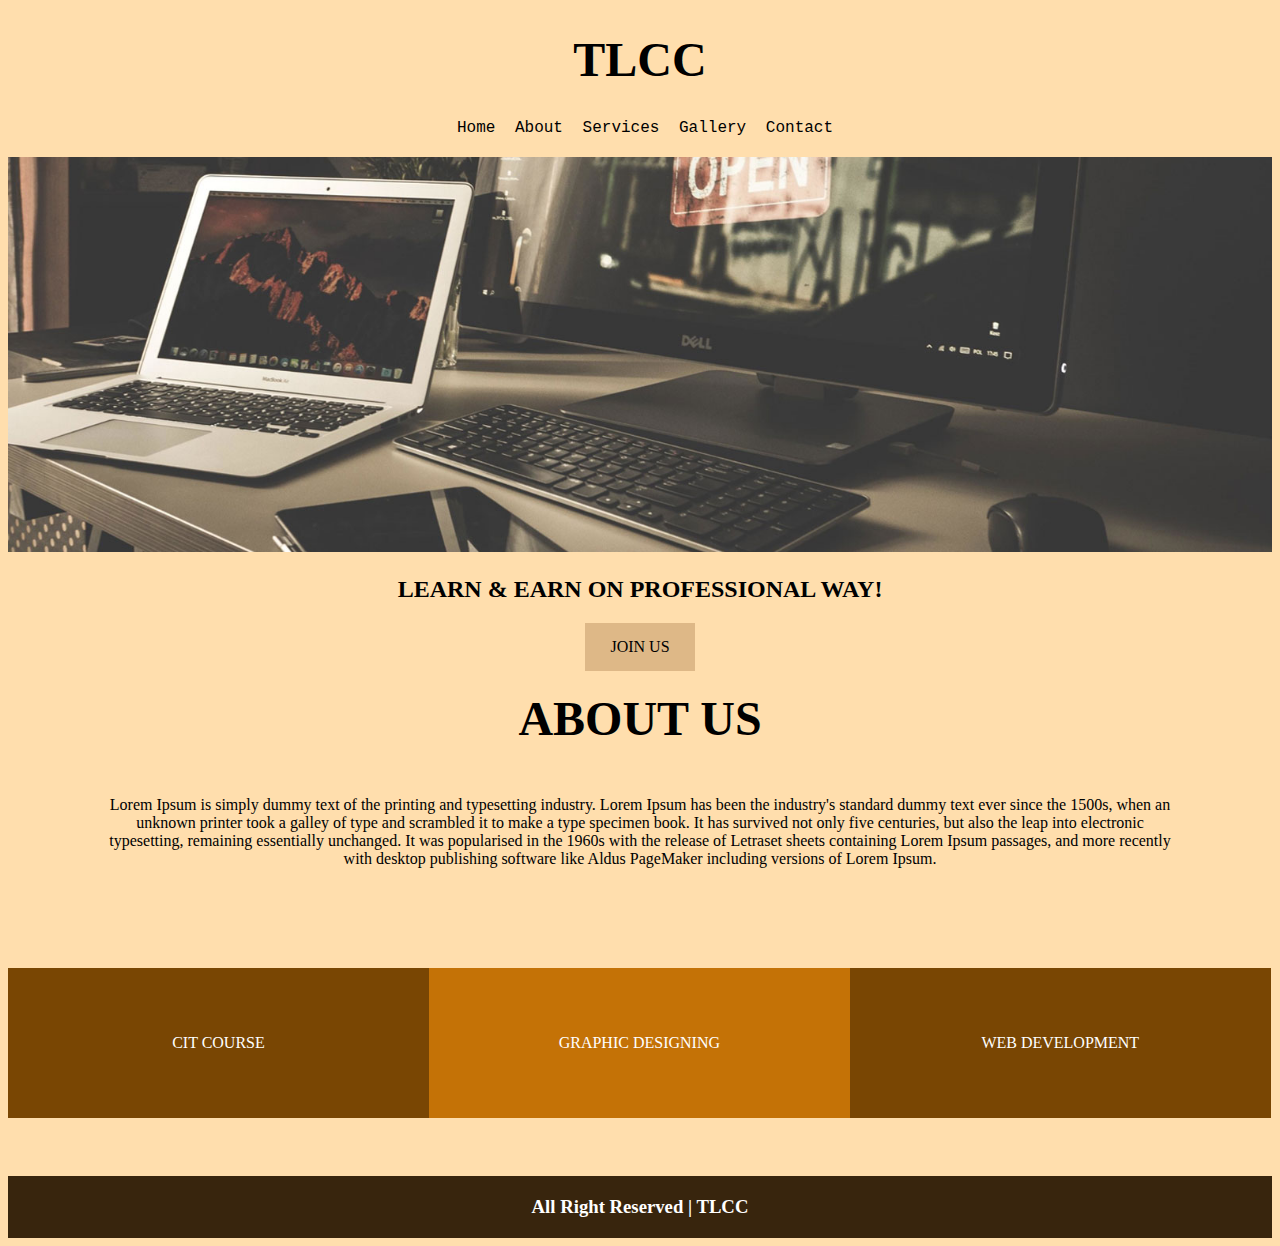
==== html/index.html @ d4593721 "tlcc" ====
<!DOCTYPE html>
<html>

<head>
    <title> TLCC </title>

    <!--CSS START-->

    <style>
        * {
            box-sizing: border-box;
        }

        /* menu Bar Start */
        .nav {
            text-align: center;
            font-family: courier;
            color: black;
            margin-bottom: 20px;
        }

        .hello {
            color: black;
            margin-left: 10px;
        }

        .hello:link {
            color: black;
            background-color: transparent;
            text-decoration: none;
        }

        .hello:hover {
            color: chocolate;
            background-color: transparent;
            text-decoration: none;
        }

        /* menu Bar End */


        /* Logo Title start */
        h1 {
            font-family: verdana;
            text-align: center;
            font-size: 300%;

        }

        abbr {
            text-decoration: none;
        }

        /* Logo Title End */

       
       
        /* Cover Text start */

        .btn:link,
        .btn:visited {

            background-color: burlywood;
            color: black;
            padding: 15px 25px;
            text-align: center;
            text-decoration: none;
            display: inline-block;


        }

        .btn:hover,
        .btn:active {
            background-color: chocolate;

        }

        .heading {

            text-align: center;
        }

        /* Cover Text End */


        /* Courses css start */

        .space {
            margin-bottom: 100px;
        }

        .left {

            background-color: rgb(121, 70, 3);
            color: white;
            padding: 50px;
            float: left;
            width: 33.3%;

        }

        .center {

            background-color: rgb(196, 114, 6);
            color: white;
            padding: 50px;
            float: left;
            width: 33.3%;
        }

        .right {

            background-color: rgb(121, 70, 3);
            color: white;
            padding: 50px;
            float: left;
            width: 33.3%;
        }


        .courses {
            text-align: center;
        }


        /* Courses css start */



        /* Footer section start */

        .footer {
            background-color: rgb(56, 37, 13);
            color: white;
            text-align: center;
            padding: 1px;
            vertical-align: middle;
        }

        /* Footer section End */
    </style>

    <!--CSS END-->
</head>

<body style="background-color:navajowhite;">

    <!-- logo and nav bar start-->
    <h1><abbr title="The Linguistic Computer Centre"> TLCC </abbr> </h1>
    <div class="nav">
        <a class="hello" href="index.html">Home</a>
        <a class="hello" href="#">About</a>
        <a class="hello" href="#">Services</a>
        <a class="hello" href="#">Gallery</a>
        <a class="hello" href="#">Contact</a>
    </div>
    <!-- logo and nav bar end-->

    <!-- Cover image Start-->

    <div class="cover" style="text-align: center;">
        <img src="cover-img.jpg" alt="computer-centre" width="100%">
        <h2 class="heading">LEARN & EARN ON PROFESSIONAL WAY!</h2>
        <a class="btn" href="#">JOIN US</a>
    </div>

    <!-- Cover image End-->


    <!-- About Us Start-->

    <h1 style="margin-top: 20px; margin-bottom: -50px;">ABOUT US</h1>
    <p style="text-align: center; margin: 100px;">Lorem Ipsum is simply dummy text of the printing and typesetting
        industry. Lorem Ipsum has been the industry's standard dummy text ever since the 1500s, when an unknown printer
        took a galley of type and scrambled it to make a type specimen book. It has survived not only five centuries,
        but also the leap into electronic typesetting, remaining essentially unchanged. It was popularised in the 1960s
        with the release of Letraset sheets containing Lorem Ipsum passages, and more recently with desktop publishing
        software like Aldus PageMaker including versions of Lorem Ipsum.</p>

    <!-- About Us End-->

    <!--Courses section start-->

    <section class="space">
        <div class="left">

            <p class="courses">CIT COURSE</p>

        </div>

        <div class="center">

            <p class="courses">GRAPHIC DESIGNING</p>

        </div>

        <div class="right">

            <p class="courses">WEB DEVELOPMENT</p>
        </div>
        <br> <br> <br> <br> <br> <br>
    </section>
    
    <!--Courses section End-->



    <!--Footer section start-->
    <div class="footer">
      
        <h3>All Right Reserved | TLCC</h3>
    </div>
    

    <!--Footer section End-->

</body>

</html>
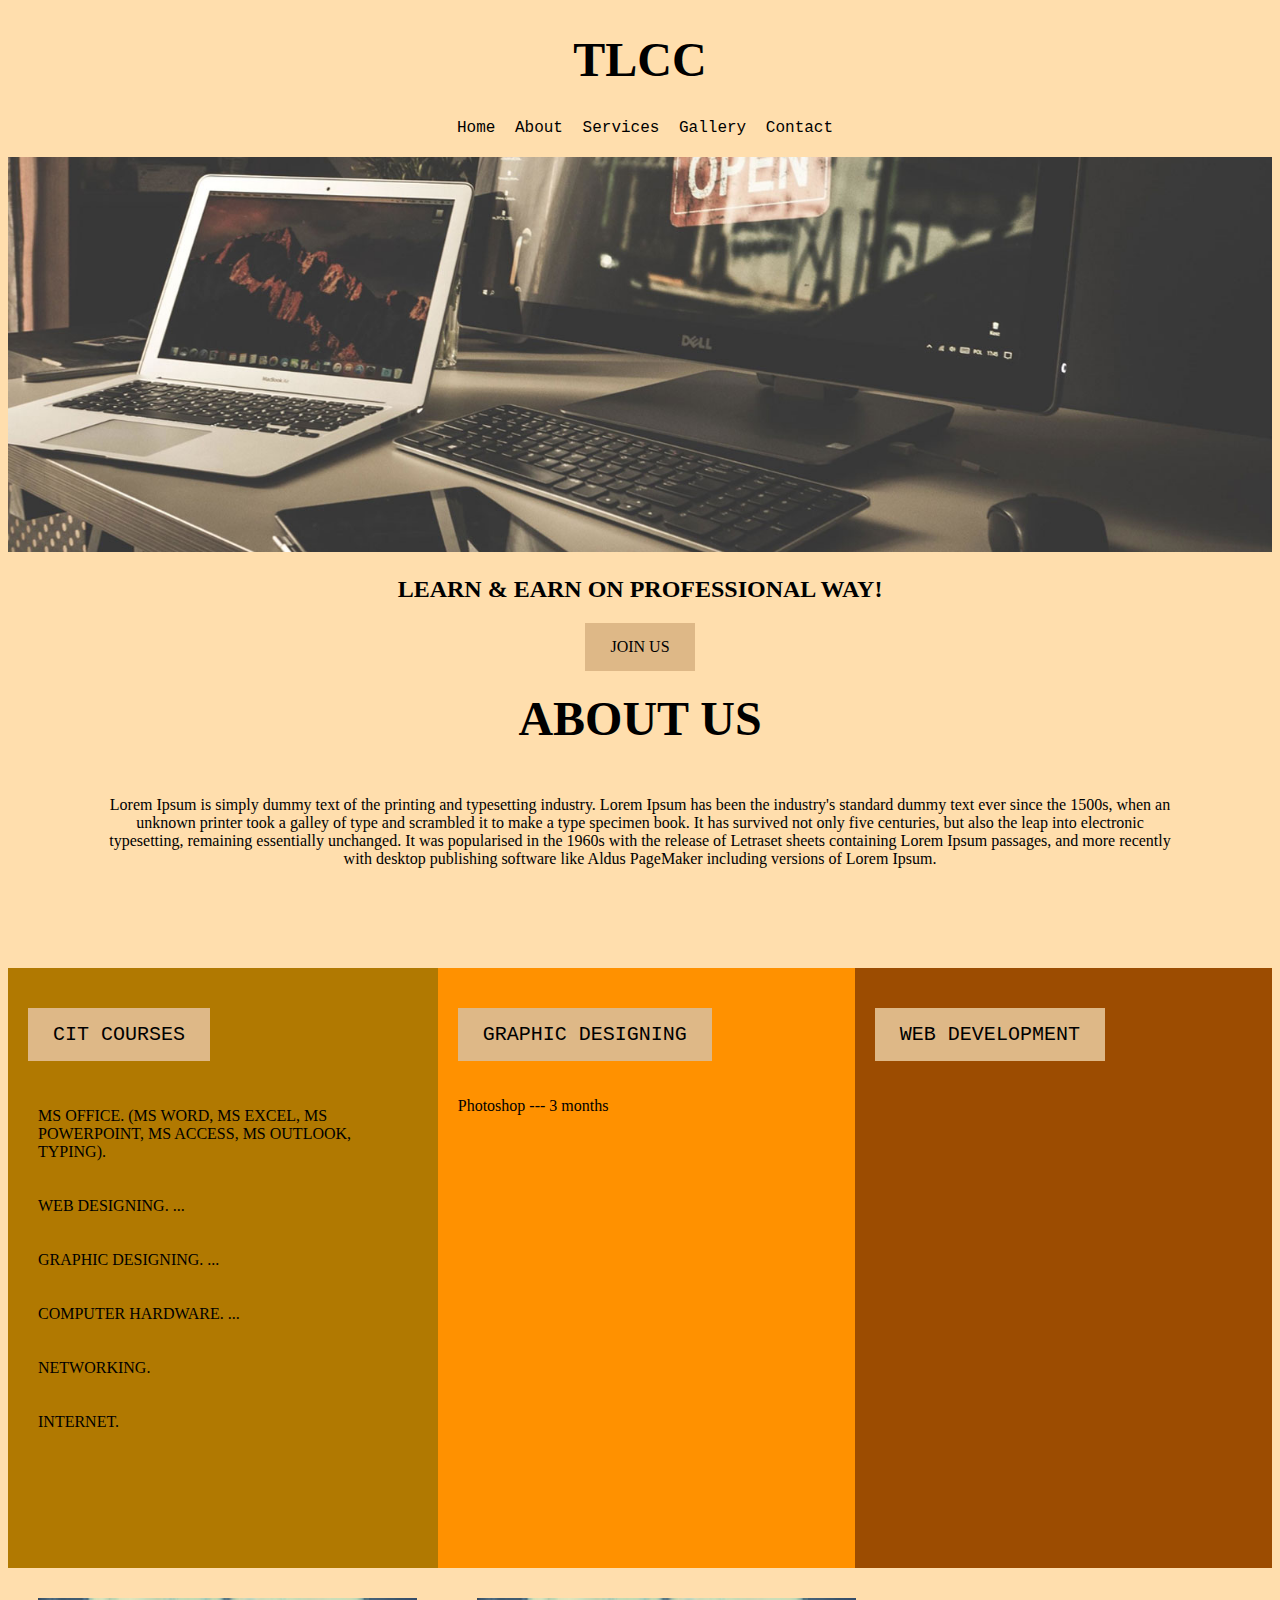
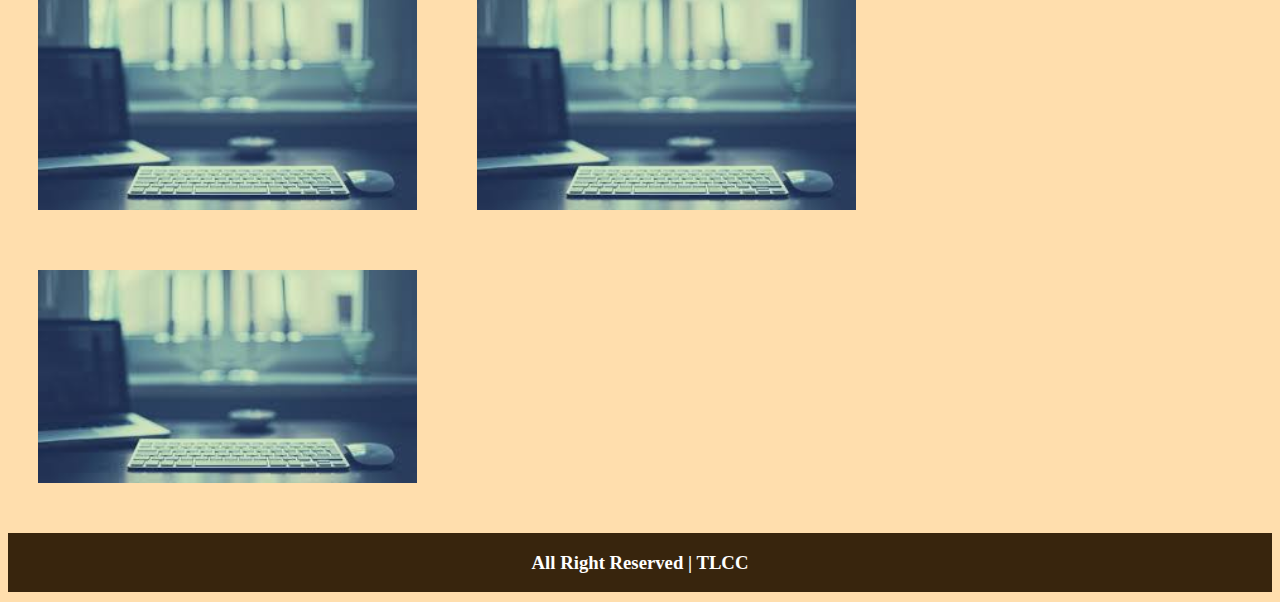
==== commit 8d2b5aac: "gcc" ====
--- a/html/index.html
+++ b/html/index.html
@@ -11,6 +11,17 @@
             box-sizing: border-box;
         }
 
+        @media screen and (max-width: 800px) {
+
+            .left,
+            .center,
+            .right {
+                width: 100%;
+
+            }
+
+        }
+
         /* menu Bar Start */
         .nav {
             text-align: center;
@@ -53,8 +64,8 @@
 
         /* Logo Title End */
 
-       
-       
+
+
         /* Cover Text start */
 
         .btn:link,
@@ -86,45 +97,59 @@
 
         /* Courses css start */
 
-        .space {
-            margin-bottom: 100px;
-        }
-
         .left {
-
-            background-color: rgb(121, 70, 3);
-            color: white;
-            padding: 50px;
-            float: left;
-            width: 33.3%;
+            float: left;
+            width: 34%;
+            height: 600px;
+            background: rgb(177, 121, 1);
+            padding: 20px;
+
+
+
 
         }
 
         .center {
-
-            background-color: rgb(196, 114, 6);
-            color: white;
-            padding: 50px;
-            float: left;
-            width: 33.3%;
+            float: left;
+            width: 33%;
+            height: 600px;
+            background: rgb(255, 145, 0);
+            padding: 20px;
+
+
+
         }
 
         .right {
-
-            background-color: rgb(121, 70, 3);
-            color: white;
-            padding: 50px;
-            float: left;
-            width: 33.3%;
-        }
-
+            float: left;
+            width: 33%;
+            height: 600px;
+            background: rgb(156, 76, 1);
+            padding: 20px;
+
+
+
+        }
 
         .courses {
-            text-align: center;
-        }
-
-
-        /* Courses css start */
+            background-color: burlywood;
+            color: black;
+            padding: 15px 25px;
+            text-align: center;
+            text-decoration: none;
+            display: inline-block;
+            font-family: monospace;
+            font-size: 20px;
+        }
+
+        .CIT {
+            text-transform: uppercase;
+            text-align: left;
+            padding: 10px;
+        }
+
+
+        /* Courses css End */
 
 
 
@@ -134,8 +159,10 @@
             background-color: rgb(56, 37, 13);
             color: white;
             text-align: center;
-            padding: 1px;
-            vertical-align: middle;
+            float: left;
+            width: 100%;
+            margin-top: 20px;
+            margin-bottom: 10px;
         }
 
         /* Footer section End */
@@ -182,36 +209,60 @@
 
     <!--Courses section start-->
 
-    <section class="space">
-        <div class="left">
-
-            <p class="courses">CIT COURSE</p>
-
-        </div>
-
-        <div class="center">
-
-            <p class="courses">GRAPHIC DESIGNING</p>
-
-        </div>
-
-        <div class="right">
-
-            <p class="courses">WEB DEVELOPMENT</p>
-        </div>
-        <br> <br> <br> <br> <br> <br>
-    </section>
-    
+
+    <div class="left">
+        <p class="courses">CIT COURSES</p>
+        <p class="CIT">MS Office. (MS Word, MS Excel, MS Powerpoint, MS Access, MS Outlook, Typing).</p>
+        <p class="CIT"> Web Designing. ...</p>
+        <p class="CIT">Graphic Designing. ...</p>
+        <p class="CIT">Computer Hardware. ...</p>
+        <p class="CIT"> Networking.</p>
+        <p class="CIT">Internet.</p>
+       
+        
+        
+       
+        
+    </div>
+
+    <div class="center">
+        <p class="courses">GRAPHIC DESIGNING</p>
+        <p>Photoshop --- 3 months</p>
+    </div>
+
+    <div class="right">
+        <p class="courses">WEB DEVELOPMENT</p>
+    </div>
+
+
+
     <!--Courses section End-->
+
+    <div>
+
+        <img src="download.jpg" style="width: 30%; height: 30%; margin: 30px; float: left;">
+
+    </div>
+
+    <div>
+
+        <img src="download.jpg" style="width: 30%; height: 30%; margin: 30px; float: left;">
+
+    </div>
+
+    <div>
+
+        <img src="download.jpg" style="width: 30%; height: 30%; margin: 30px; float: left;">
+
+    </div>
 
 
 
     <!--Footer section start-->
     <div class="footer">
-      
         <h3>All Right Reserved | TLCC</h3>
     </div>
-    
+
 
     <!--Footer section End-->
 
